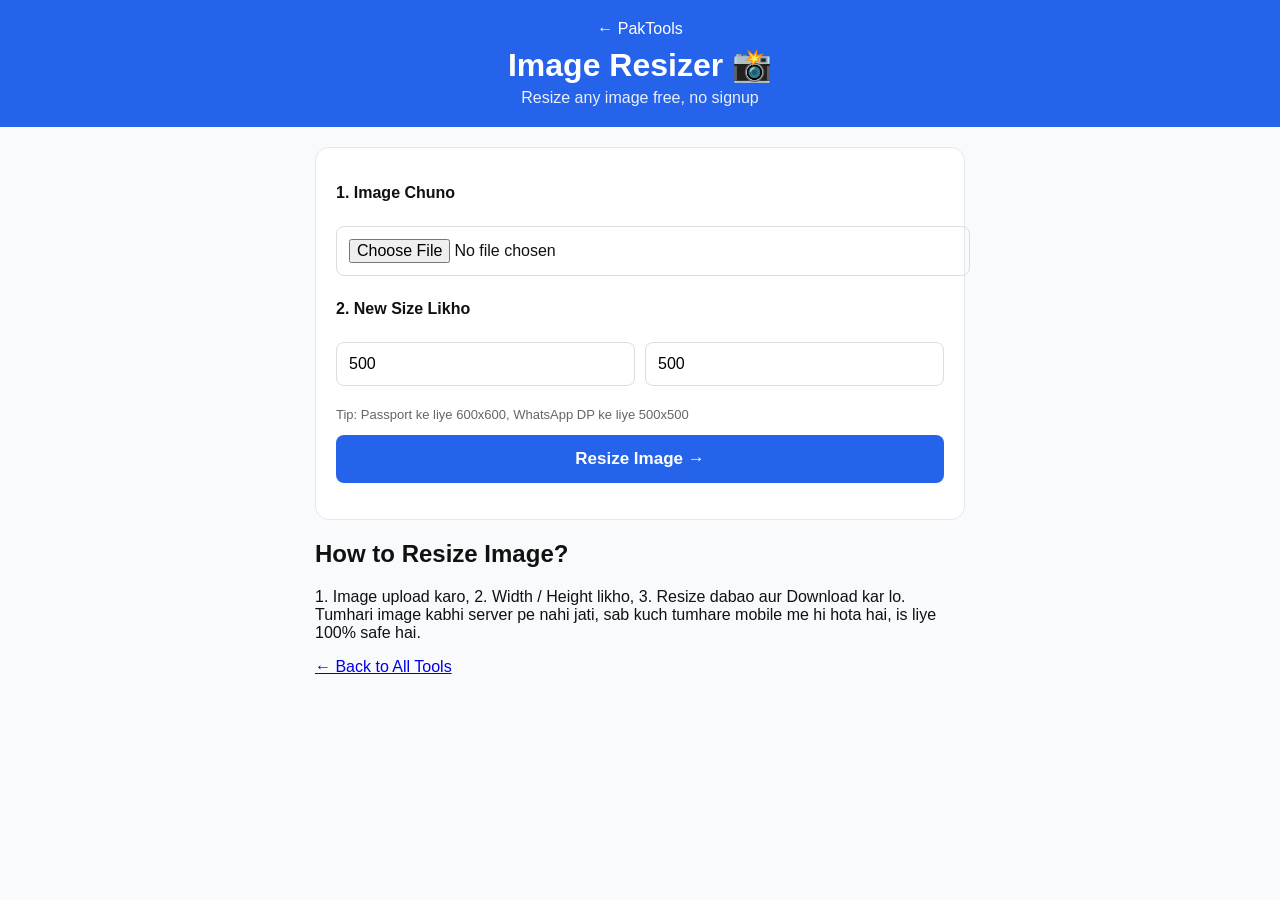
==== image-resizer/index.html @ ab937a1f "Create index.html" ====
<!DOCTYPE html>
<html lang="en">
<head>
<meta charset="UTF-8">
<meta name="viewport" content="width=device-width, initial-scale=1.0">
<title>Image Resizer Online Free - Resize Image in Seconds | PakTools</title>
<meta name="description" content="Free Image Resizer Online. Resize image to 100x100, 200x200, passport size, or custom size. No signup, fast & secure.">
<style>
body{font-family:Arial,sans-serif;margin:0;background:#f8fafc;color:#111}
header{background:#2563eb;color:#fff;padding:20px 15px;text-align:center}
header a{color:#fff;text-decoration:none}
.wrap{max-width:650px;margin:0 auto;padding:20px 15px}
.box{background:#fff;border:1px solid #e2e8f0;border-radius:14px;padding:20px}
input,select{width:100%;padding:12px;margin:8px 0;border:1px solid #ddd;border-radius:8px;font-size:16px}
button{width:100%;background:#2563eb;color:#fff;border:0;padding:14px;border-radius:8px;font-size:17px;font-weight:bold;cursor:pointer}
button:disabled{background:#94a3b8}
img{max-width:100%;margin-top:15px;border-radius:10px;display:none}
#download{display:none;background:#16a34a;color:#fff;text-align:center;padding:14px;border-radius:8px;text-decoration:none;font-weight:bold;margin-top:12px}
</style>
</head>
<body>
<header><a href="/">← PakTools</a><h1 style="margin:8px 0 0;">Image Resizer 📸</h1><p style="opacity:.9;margin:5px 0 0;">Resize any image free, no signup</p></header>
<div class="wrap">
<div class="box">
<p><b>1. Image Chuno</b></p>
<input type="file" id="file" accept="image/*">
<p><b>2. New Size Likho</b></p>
<div style="display:flex;gap:10px;"><input type="number" id="w" placeholder="Width e.g. 500" value="500"><input type="number" id="h" placeholder="Height e.g. 500" value="500"></div>
<p style="font-size:13px;color:#666;">Tip: Passport ke liye 600x600, WhatsApp DP ke liye 500x500</p>
<button onclick="resize()">Resize Image →</button>
<img id="preview">
<a id="download" download="resized-image.png">⬇ Download Resized Image</a>
<p id="msg" style="text-align:center;color:#16a34a;font-weight:bold;"></p>
</div>
<h2>How to Resize Image?</h2>
<p>1. Image upload karo, 2. Width / Height likho, 3. Resize dabao aur Download kar lo. Tumhari image kabhi server pe nahi jati, sab kuch tumhare mobile me hi hota hai, is liye 100% safe hai.</p>
<p><a href="/">← Back to All Tools</a></p>
</div>
<script>
let imgObj=null;
document.getElementById('file').addEventListener('change',e=>{
let f=e.target.files[0]; if(!f) return;
let r=new FileReader(); r.onload=ev=>{imgObj=new Image(); imgObj.onload=()=>{document.getElementById('preview').src=ev.target.result; document.getElementById('preview').style.display='block';}; imgObj.src=ev.target.result;}; r.readAsDataURL(f);
});
function resize(){
if(!imgObj){alert('Pehle image chuno!'); return;}
let w=parseInt(document.getElementById('w').value)||500;
let h=parseInt(document.getElementById('h').value)||500;
let c=document.createElement('canvas'); c.width=w; c.height=h;
c.getContext('2d').drawImage(imgObj,0,0,w,h);
let url=c.toDataURL('image/png');
let d=document.getElementById('download'); d.href=url; d.style.display='block';
document.getElementById('preview').src=url;
document.getElementById('msg').innerText='Ho gaya! Ab Download dabao ✅';
}
</script>
</body>
</html>
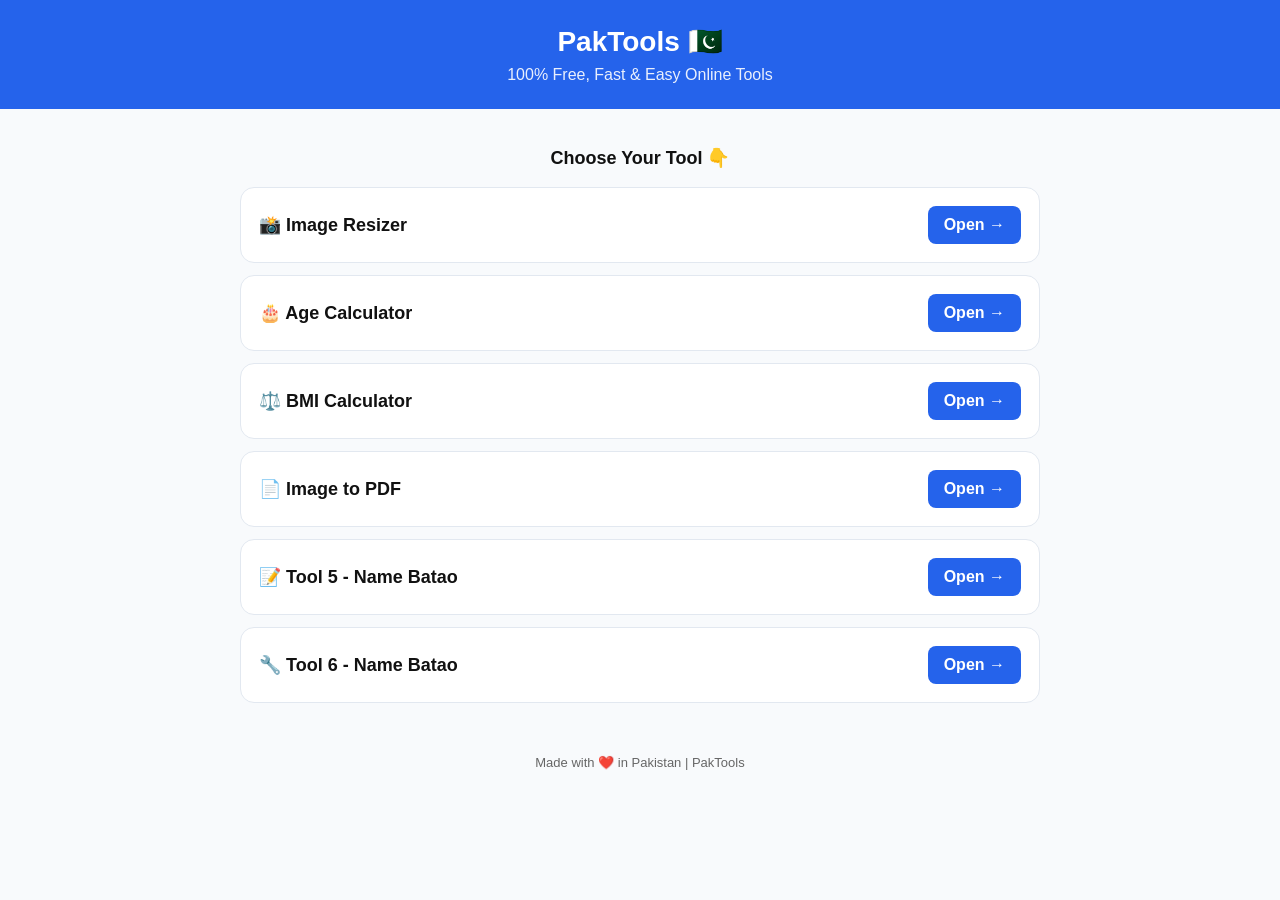
==== commit 0aa52d7a: "Update index.html" ====
--- a/image-resizer/index.html
+++ b/image-resizer/index.html
@@ -3,56 +3,34 @@
 <head>
 <meta charset="UTF-8">
 <meta name="viewport" content="width=device-width, initial-scale=1.0">
-<title>Image Resizer Online Free - Resize Image in Seconds | PakTools</title>
-<meta name="description" content="Free Image Resizer Online. Resize image to 100x100, 200x200, passport size, or custom size. No signup, fast & secure.">
+<title>PakTools - Free Online Tools | Image Resizer, Age Calculator & More</title>
+<meta name="description" content="PakTools - 100% Free online tools for Pakistan. Image Resizer, Age Calculator, BMI Calculator, Image to PDF. No signup, fast & easy.">
 <style>
 body{font-family:Arial,sans-serif;margin:0;background:#f8fafc;color:#111}
-header{background:#2563eb;color:#fff;padding:20px 15px;text-align:center}
-header a{color:#fff;text-decoration:none}
-.wrap{max-width:650px;margin:0 auto;padding:20px 15px}
-.box{background:#fff;border:1px solid #e2e8f0;border-radius:14px;padding:20px}
-input,select{width:100%;padding:12px;margin:8px 0;border:1px solid #ddd;border-radius:8px;font-size:16px}
-button{width:100%;background:#2563eb;color:#fff;border:0;padding:14px;border-radius:8px;font-size:17px;font-weight:bold;cursor:pointer}
-button:disabled{background:#94a3b8}
-img{max-width:100%;margin-top:15px;border-radius:10px;display:none}
-#download{display:none;background:#16a34a;color:#fff;text-align:center;padding:14px;border-radius:8px;text-decoration:none;font-weight:bold;margin-top:12px}
+header{background:#2563eb;color:#fff;padding:25px 15px;text-align:center}
+header h1{margin:0;font-size:28px}
+header p{opacity:.9;margin:8px 0 0}
+.wrap{max-width:800px;margin:0 auto;padding:20px 15px}
+.card{background:#fff;border:1px solid #e2e8f0;border-radius:14px;padding:18px;margin:12px 0;display:flex;justify-content:space-between;align-items:center}
+.card b{font-size:18px}
+.card a{background:#2563eb;color:#fff;padding:10px 16px;border-radius:8px;text-decoration:none;font-weight:bold}
+footer{text-align:center;color:#666;padding:20px;font-size:13px}
 </style>
 </head>
 <body>
-<header><a href="/">← PakTools</a><h1 style="margin:8px 0 0;">Image Resizer 📸</h1><p style="opacity:.9;margin:5px 0 0;">Resize any image free, no signup</p></header>
+<header>
+<h1>PakTools 🇵🇰</h1>
+<p>100% Free, Fast & Easy Online Tools</p>
+</header>
 <div class="wrap">
-<div class="box">
-<p><b>1. Image Chuno</b></p>
-<input type="file" id="file" accept="image/*">
-<p><b>2. New Size Likho</b></p>
-<div style="display:flex;gap:10px;"><input type="number" id="w" placeholder="Width e.g. 500" value="500"><input type="number" id="h" placeholder="Height e.g. 500" value="500"></div>
-<p style="font-size:13px;color:#666;">Tip: Passport ke liye 600x600, WhatsApp DP ke liye 500x500</p>
-<button onclick="resize()">Resize Image →</button>
-<img id="preview">
-<a id="download" download="resized-image.png">⬇ Download Resized Image</a>
-<p id="msg" style="text-align:center;color:#16a34a;font-weight:bold;"></p>
+<p style="text-align:center;font-size:18px;font-weight:bold;">Choose Your Tool 👇</p>
+<div class="card"><b>📸 Image Resizer</b><a href="/image-resizer/">Open →</a></div>
+<div class="card"><b>🎂 Age Calculator</b><a href="/age-calculator/">Open →</a></div>
+<div class="card"><b>⚖️ BMI Calculator</b><a href="/bmi-calculator/">Open →</a></div>
+<div class="card"><b>📄 Image to PDF</b><a href="/image-to-pdf/">Open →</a></div>
+<div class="card"><b>📝 Tool 5 - Name Batao</b><a href="#">Open →</a></div>
+<div class="card"><b>🔧 Tool 6 - Name Batao</b><a href="#">Open →</a></div>
 </div>
-<h2>How to Resize Image?</h2>
-<p>1. Image upload karo, 2. Width / Height likho, 3. Resize dabao aur Download kar lo. Tumhari image kabhi server pe nahi jati, sab kuch tumhare mobile me hi hota hai, is liye 100% safe hai.</p>
-<p><a href="/">← Back to All Tools</a></p>
-</div>
-<script>
-let imgObj=null;
-document.getElementById('file').addEventListener('change',e=>{
-let f=e.target.files[0]; if(!f) return;
-let r=new FileReader(); r.onload=ev=>{imgObj=new Image(); imgObj.onload=()=>{document.getElementById('preview').src=ev.target.result; document.getElementById('preview').style.display='block';}; imgObj.src=ev.target.result;}; r.readAsDataURL(f);
-});
-function resize(){
-if(!imgObj){alert('Pehle image chuno!'); return;}
-let w=parseInt(document.getElementById('w').value)||500;
-let h=parseInt(document.getElementById('h').value)||500;
-let c=document.createElement('canvas'); c.width=w; c.height=h;
-c.getContext('2d').drawImage(imgObj,0,0,w,h);
-let url=c.toDataURL('image/png');
-let d=document.getElementById('download'); d.href=url; d.style.display='block';
-document.getElementById('preview').src=url;
-document.getElementById('msg').innerText='Ho gaya! Ab Download dabao ✅';
-}
-</script>
+<footer>Made with ❤️ in Pakistan | PakTools</footer>
 </body>
 </html>
